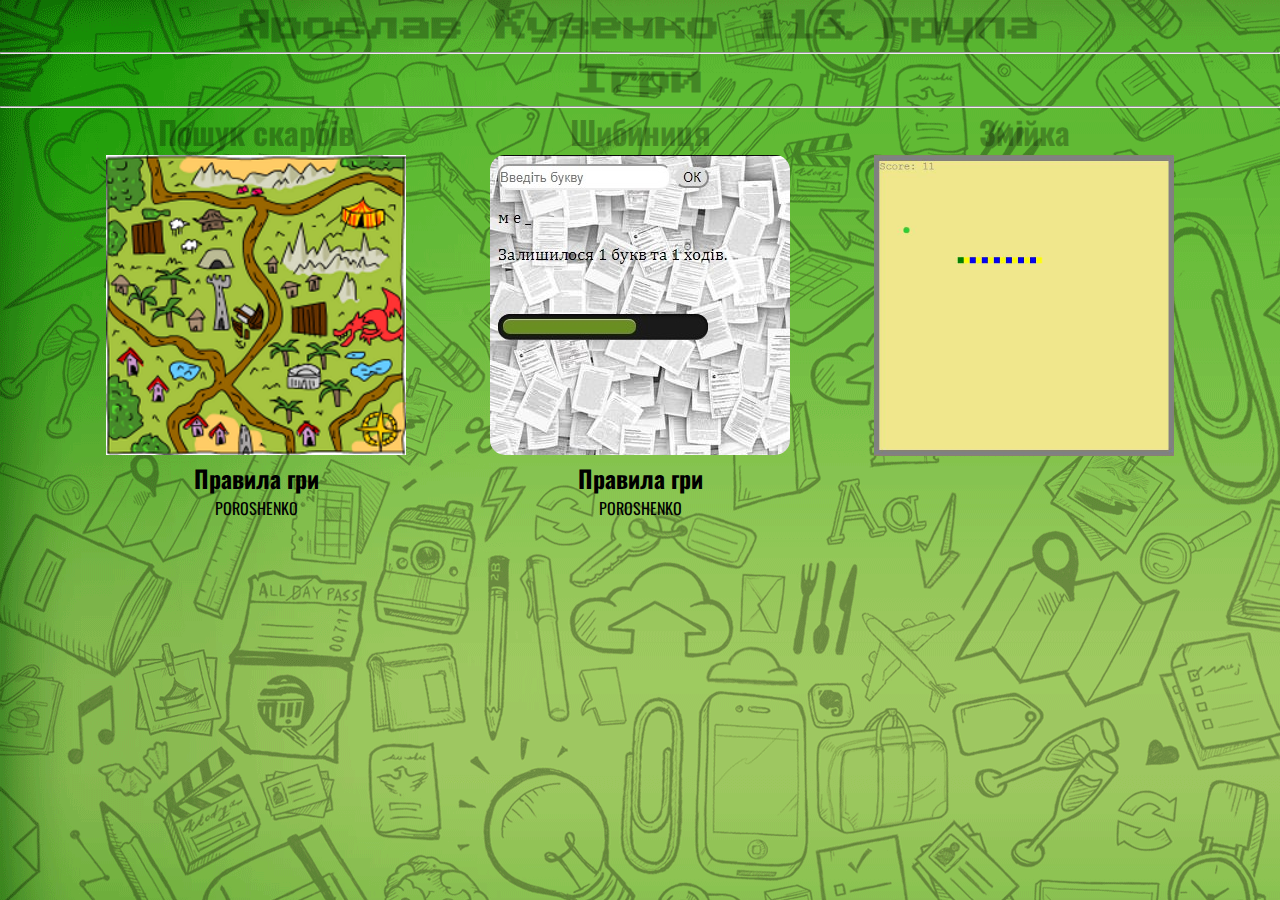
==== index.html @ 1bb95ddc "Add files via upload" ====
<!DOCTYPE html>
<html>
<head>
<meta name="viewport" content="width=device-width, initial-scale=1">
<meta charset="utf-8">
<title>Yaroslav Kuzenko</title>
<link rel="stylesheet" type="text/css" href="style.css">
<link href="https://fonts.googleapis.com/css?family=Press+Start+2P&display=swap&subset=cyrillic,cyrillic-ext" rel="stylesheet">
<link href="https://fonts.googleapis.com/css?family=Oswald:200,300,400&display=swap&subset=cyrillic,cyrillic-ext" rel="stylesheet"></head>
<body id="body">
<header class="header">
	<h1 align="center" id="title1">Ярослав Кузенко 113 група</h1>
	<hr>
	<h1 id="title2">Ігри</h1>
	<hr>
</header>	

	<main class='container'>
			<div class="row">	
				<div class="cols col-4">
					<h1 id="div1">Пошук скарбів</h1>
					<a href='http://1215537.kuzenko.web.hosting-test.net/treasureHunt/treasureHunt.html' title = 'Пошук скарбів'>
						<picture>
							<source srcset="treasureHunt/img/treasuremap.png" media="(min-width:321px)">
							<img src="treasureHunt/img/treasuremap2.png" alt="Пошук скарбів"  id="img1">
						</picture>
					</a>
					<div class="opys">
						<h2>Правила гри</h2>
						<p>POROSHENKO</p>
					</div>
				</div>

				<div class="cols col-4">
					<h1 id="div2">Шибиниця</h1>
					<a href='http://1215537.kuzenko.web.hosting-test.net/gallows/gallows.html'  title = "Шибиниця">
						<picture>
							<source srcset="gallows/img/gallows_fon.jpg" media="(min-width:321px)">
							<img src="gallows/img/gallows_fon2.jpg" alt="Шибиниця" id="img2">
						</picture>	
					</a>
					<div class="opys">
						<h2>Правила гри</h2>
						<p>POROSHENKO</p>
					</div>
				</div>

				<div class="cols col-4">
					<h1 id="div3">Змійка</h1>
					<a href='http://1215537.kuzenko.web.hosting-test.net/snake/snake.html' title = 'Змійка'>
						<picture>
							<source srcset="snake/img/snake.png" media="(min-width:321px)">
							<img src="snake/img/snake2.png" alt="Змійка"  id="img3">
						</picture>
					</a>
				</div>
			</div>
	</main>
<script src="https://code.jquery.com/jquery-2.1.0.js"></script>
<script>
	$('h1').fadeOut(0).fadeIn(2000);
</script>
</body>
</html>
---- style.css ----
* {
	margin: 0;
	padding: 0;
	-webkit-box-sizing: border-box;
	-moz-box-sizing: border-box;
	box-sizing: border-box;	
}

#body {
	background-image: url("backg.png");
	font: 100%1.5em Cambria, Helvetica, sans-serif;
}

.container{
	width: 90%;
	margin: 0 auto;
	font-family: 'Oswald', sans-serif;
}
.header {
    text-align: center;
    
}

#title1, #title2{
	font-family: 'Press Start 2P', cursive;
	margin: 10px;
}
#div1, #div2, #div3{
	font-family: 'Oswald', sans-serif;
}
 .row .cols{
	float: left;
	margin: 0 0 1em;
	padding: 0 1em;
	text-align: center;
}

#img2{
	border-radius: 5%;
}
/*Fluid grid*/

.container .cols.col-1,
.container .cols.col-2,
.container .cols.col-3,
.container .cols.col-4,
.container .cols.col-5,
.container .cols.col-6,
.container .cols.col-7,
.container .cols.col-8,
.container .cols.col-9,
.container .cols.col-10,
.container .cols.col-11,
.container .cols.col-12{width: 100%;}
.container:before,
.container:after,
.row:after,
.row:before,
.clear:before,
.clear:after{
	content: " ";
	display: table;
}
.container:after,
.row:after,
.clear:after{
	clear: both;
}
/*adaptive*/
@media screen and (min-width: 1081px) and (max-width: 2000px) {
	.container .cols.col-1{width: 8.333333333333333%;}
	.container .cols.col-2{width: 16.66666666666667%;}
	.container .cols.col-3{width: 25%;}
	.container .cols.col-4{width: 33.33333333333333%;}
	.container .cols.col-5{width: 41.66666666666667%;}
	.container .cols.col-6{width: 50%;}
	.container .cols.col-7{width: 58.33333333333333%;}
	.container .cols.col-8{width: 66.66666666666667%;}
	.container .cols.col-9{width: 75%;}
	.container .cols.col-10{width: 83.33333333333333%;}
	.container .cols.col-11{width: 91.66666666666667%;}
	.container .cols.col-12{width: 100%;}
}

@media screen and (max-width: 600px){
	#body{
		background-image: url("backg-2.png");
	}
}
@viewport {
	width: device-width;
}
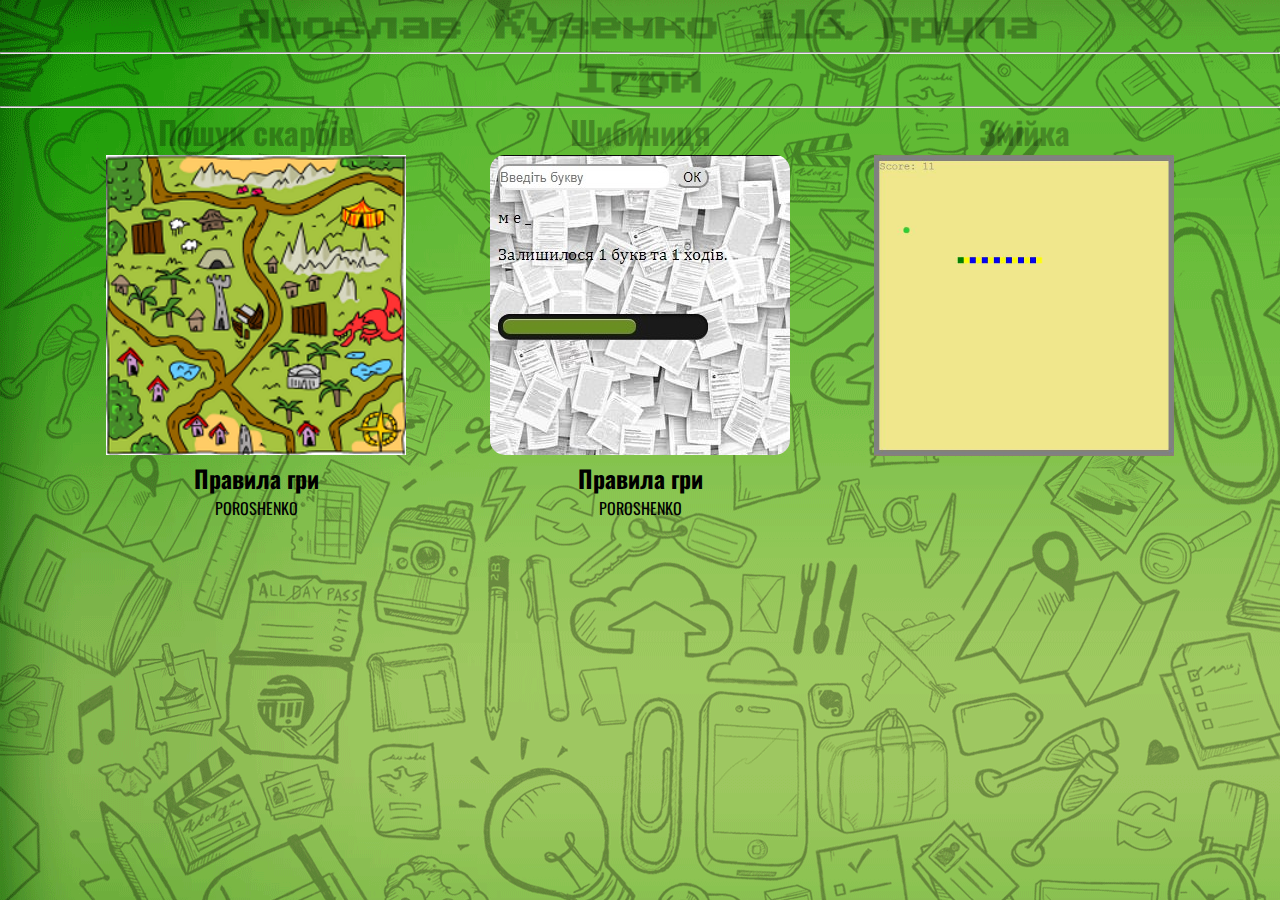
==== commit 441b8e48: "Update index.html" ====
--- a/index.html
+++ b/index.html
@@ -19,7 +19,7 @@
 			<div class="row">	
 				<div class="cols col-4">
 					<h1 id="div1">Пошук скарбів</h1>
-					<a href='http://1215537.kuzenko.web.hosting-test.net/treasureHunt/treasureHunt.html' title = 'Пошук скарбів'>
+					<a href='treasureHunt/treasureHunt.html' title = 'Пошук скарбів'>
 						<picture>
 							<source srcset="treasureHunt/img/treasuremap.png" media="(min-width:321px)">
 							<img src="treasureHunt/img/treasuremap2.png" alt="Пошук скарбів"  id="img1">
@@ -33,7 +33,7 @@
 
 				<div class="cols col-4">
 					<h1 id="div2">Шибиниця</h1>
-					<a href='http://1215537.kuzenko.web.hosting-test.net/gallows/gallows.html'  title = "Шибиниця">
+					<a href='gallows/gallows.html'  title = "Шибиниця">
 						<picture>
 							<source srcset="gallows/img/gallows_fon.jpg" media="(min-width:321px)">
 							<img src="gallows/img/gallows_fon2.jpg" alt="Шибиниця" id="img2">
@@ -47,7 +47,7 @@
 
 				<div class="cols col-4">
 					<h1 id="div3">Змійка</h1>
-					<a href='http://1215537.kuzenko.web.hosting-test.net/snake/snake.html' title = 'Змійка'>
+					<a href='snake/snake.html' title = 'Змійка'>
 						<picture>
 							<source srcset="snake/img/snake.png" media="(min-width:321px)">
 							<img src="snake/img/snake2.png" alt="Змійка"  id="img3">
